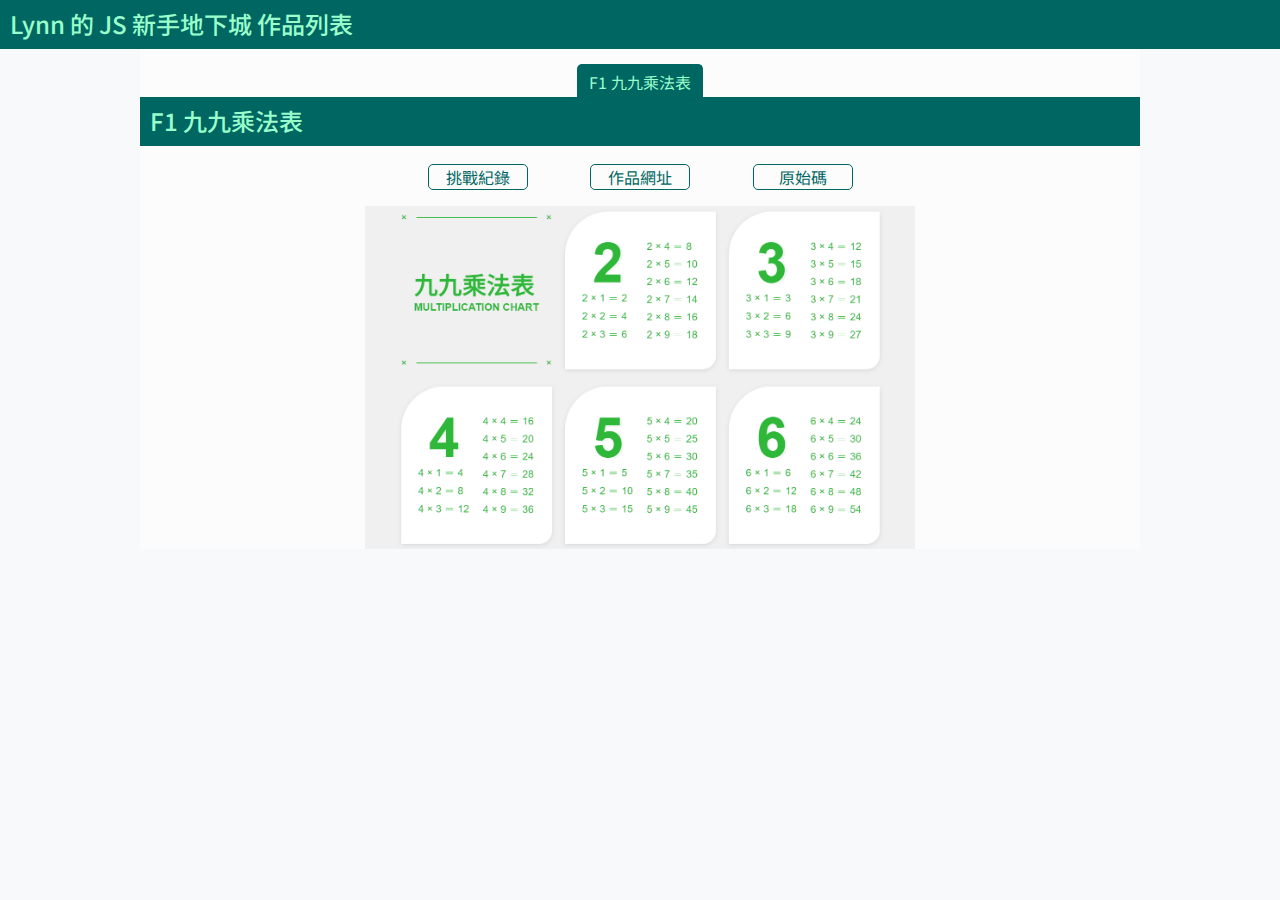
==== index.html @ 5e253d71 "Add index" ====
<!DOCTYPE html>
<html lang="en">

<head>
    <meta charset="UTF-8">
    <title>JS 新手地下城 | Lynn</title>
    <meta name="description" content="這裡展示挑戰 六角學院 JS 新手地下城 的作品。">
    <!-- FB -->
    <meta property="og:site_name" content="JS 新手地下城 | Lynn">
    </meta>
    <meta property="og:description" content="這裡展示挑戰 六角學院 JS 新手地下城 的作品。">
    </meta>
    <!-- font -->
    <link href="https://fonts.googleapis.com/css?family=Noto+Sans+TC&display=swap" rel="stylesheet">
    <!-- css -->
    <link rel="stylesheet" href="css/bootstrap.min.css">
    <link rel="stylesheet" href="css/all.css">
</head>

<body>
    <header class="header">
        <h1 class="title">Lynn 的 JS 新手地下城 作品列表</h1>
    </header>
    <main class="main">
        <ul id="list-tab" class="nav nav-tabs"></ul>
        <div class="tab-content"></div>
    </main>

    <!-- js -->
    <script src="js/jquery-3.4.1.min.js"></script>
    <script src="js/bootstrap.min.js"></script>
    <script src="js/all.js"></script>
</body>

</html>
---- css/all.css ----
* {
    font-family: 'Noto Sans TC', sans-serif;
    box-sizing: border-box;
}

body {
    display: flex;
    justify-content: center;
    flex-direction: column;
    background-color: #f8f9fa;
}

a, a:hover {
    text-decoration: none;
    color: #000;
}

.header {
    width: 100%;
    background-color: #006661;
    color: #99ffcc;
}

.header .title {
    font-size: 24px;
    margin: 10px;
}

.main{
    width: 1000px;
    margin: auto;
    background-color: rgba(255,255,255,0.5);
}

.nav-tabs {
    margin-top: 15px;
    display: flex;
    justify-content: center;
    align-items: center;
    border: 0;
}

.nav-tabs li a {
    display: flex;
    justify-content: center;
    align-items: center;
    border-width: 2px 2px 0px 2px;
    border-color: #006661;
    border-style: solid;
    border-radius: 5px 5px 0px 0px;
    color: #006661;
    padding: 4px 10px 3px 10px;
    margin: 0px 10px;
}

.nav-tabs li a:hover, .nav-tabs li.active a {
    background-color: #006661;
    color: #99ffcc;
}

.tab-content .tab-pane .content {
    display: flex;
    justify-content: center;
    flex-direction: column;
    align-items: center;
}

.tab-content .tab-pane .content .title {
    width: 100%;
    padding: 10px;
    font-size: 24px;
    background-color: #006661;
    color: #99ffcc;
    border: 0;
}

.tab-content .tab-pane .content .links {
    display: flex;
    justify-content: space-evenly;
    list-style: none;
    width: 550px;
    padding: 0;
    font-size: 16px;
    margin-top: 10px;
}

.tab-content .tab-pane .content .links li a {
    display: flex;
    height: 20px;
    width: 100px;
    justify-content: center;
    align-items: center;
    border-width: 1px;
    border-style: solid;
    border-color: #006661;
    border-radius: 5px;
    color: #006661;
    padding: 12px;
}

.tab-content .tab-pane .content .links li a:hover {
    background-color: #006661;
    color: #99ffcc;
}

.tab-content .tab-pane .content .img {
    width: 550px;
}
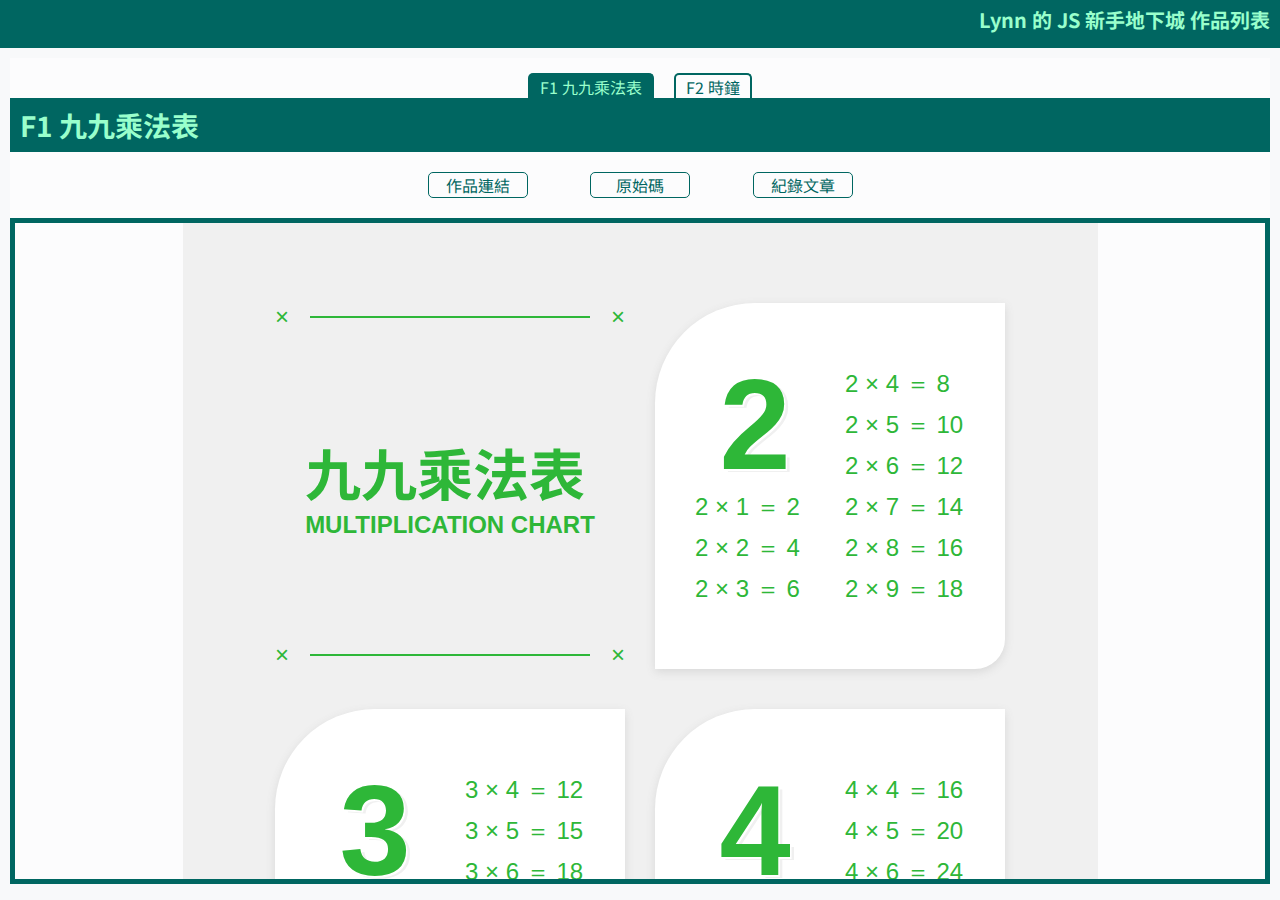
==== commit 5f0f7e56: "Update index" ====
--- a/index.html
+++ b/index.html
@@ -13,7 +13,6 @@
     <!-- font -->
     <link href="https://fonts.googleapis.com/css?family=Noto+Sans+TC&display=swap" rel="stylesheet">
     <!-- css -->
-    <link rel="stylesheet" href="css/bootstrap.min.css">
     <link rel="stylesheet" href="css/all.css">
 </head>
 
@@ -22,13 +21,10 @@
         <h1 class="title">Lynn 的 JS 新手地下城 作品列表</h1>
     </header>
     <main class="main">
-        <ul id="list-tab" class="nav nav-tabs"></ul>
-        <div class="tab-content"></div>
+        <ul class="tabs"></ul>
+        <div class="content"></div>
     </main>
-
     <!-- js -->
-    <script src="js/jquery-3.4.1.min.js"></script>
-    <script src="js/bootstrap.min.js"></script>
     <script src="js/all.js"></script>
 </body>
 
--- a/css/all.css
+++ b/css/all.css
@@ -1,3 +1,46 @@
+html, body, div, span, applet, object, iframe,
+h1, h2, h3, h4, h5, h6, p, blockquote, pre,
+a, abbr, acronym, address, big, cite, code,
+del, dfn, em, img, ins, kbd, q, s, samp,
+small, strike, strong, sub, sup, tt, var,
+b, u, i, center,
+dl, dt, dd, ol, ul, li,
+fieldset, form, label, legend,
+table, caption, tbody, tfoot, thead, tr, th, td,
+article, aside, canvas, details, embed, 
+figure, figcaption, footer, header, hgroup, 
+menu, nav, output, ruby, section, summary,
+time, mark, audio, video {
+	margin: 0;
+	padding: 0;
+	border: 0;
+	font-size: 100%;
+	vertical-align: baseline;
+}
+/* HTML5 display-role reset for older browsers */
+article, aside, details, figcaption, figure, 
+footer, header, hgroup, menu, nav, section {
+	display: block;
+}
+body {
+	line-height: 1;
+}
+ol, ul {
+	list-style: none;
+}
+blockquote, q {
+	quotes: none;
+}
+blockquote:before, blockquote:after,
+q:before, q:after {
+	content: '';
+	content: none;
+}
+table {
+	border-collapse: collapse;
+	border-spacing: 0;
+}
+
 * {
     font-family: 'Noto Sans TC', sans-serif;
     box-sizing: border-box;
@@ -13,26 +56,28 @@
 a, a:hover {
     text-decoration: none;
     color: #000;
+    outline: none;
 }
 
 .header {
     width: 100%;
     background-color: #006661;
     color: #99ffcc;
+    height: 48px;
 }
 
 .header .title {
-    font-size: 24px;
+    text-align: right;
+    font-size: 20px;
     margin: 10px;
 }
 
 .main{
-    width: 1000px;
-    margin: auto;
+    margin: 10px;
     background-color: rgba(255,255,255,0.5);
 }
 
-.nav-tabs {
+.tabs {
     margin-top: 15px;
     display: flex;
     justify-content: center;
@@ -40,7 +85,7 @@
     border: 0;
 }
 
-.nav-tabs li a {
+.tabs li a {
     display: flex;
     justify-content: center;
     align-items: center;
@@ -53,38 +98,40 @@
     margin: 0px 10px;
 }
 
-.nav-tabs li a:hover, .nav-tabs li.active a {
+.tabs li a:hover, .tabs li.active a {
     background-color: #006661;
     color: #99ffcc;
 }
 
-.tab-content .tab-pane .content {
+.content {
     display: flex;
     justify-content: center;
     flex-direction: column;
     align-items: center;
 }
 
-.tab-content .tab-pane .content .title {
+.content .title {
     width: 100%;
     padding: 10px;
-    font-size: 24px;
+    font-size: 28px;
     background-color: #006661;
     color: #99ffcc;
-    border: 0;
+    height: 54px;
+    display: flex;
+    align-items: center;
 }
 
-.tab-content .tab-pane .content .links {
+.content .links {
     display: flex;
     justify-content: space-evenly;
     list-style: none;
     width: 550px;
     padding: 0;
     font-size: 16px;
-    margin-top: 10px;
+    margin: 20px;
 }
 
-.tab-content .tab-pane .content .links li a {
+.content .links li a {
     display: flex;
     height: 20px;
     width: 100px;
@@ -98,11 +145,13 @@
     padding: 12px;
 }
 
-.tab-content .tab-pane .content .links li a:hover {
+.content .links li a:hover {
     background-color: #006661;
     color: #99ffcc;
 }
 
-.tab-content .tab-pane .content .img {
-    width: 550px;
+.content .iframe {
+    width: 100%;
+    scale: 1;
+    border: 5px solid #006661;
 }